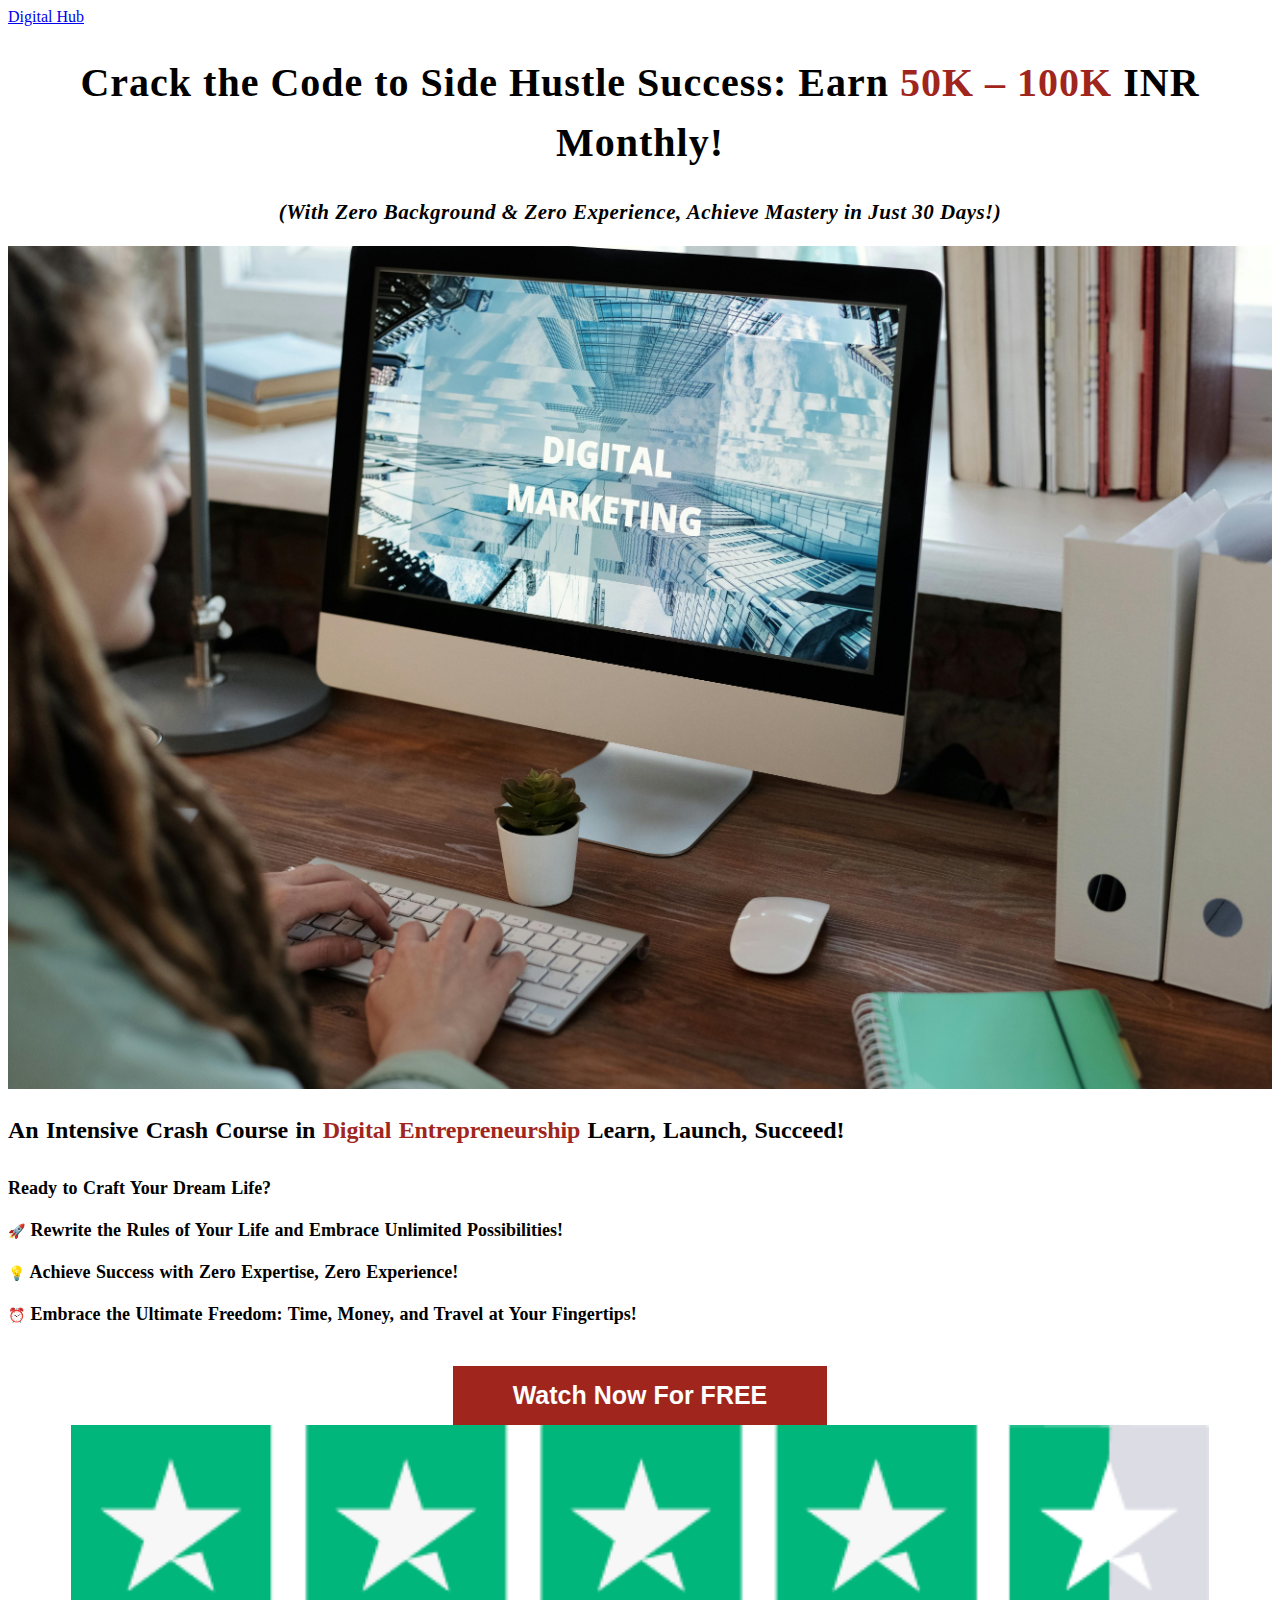
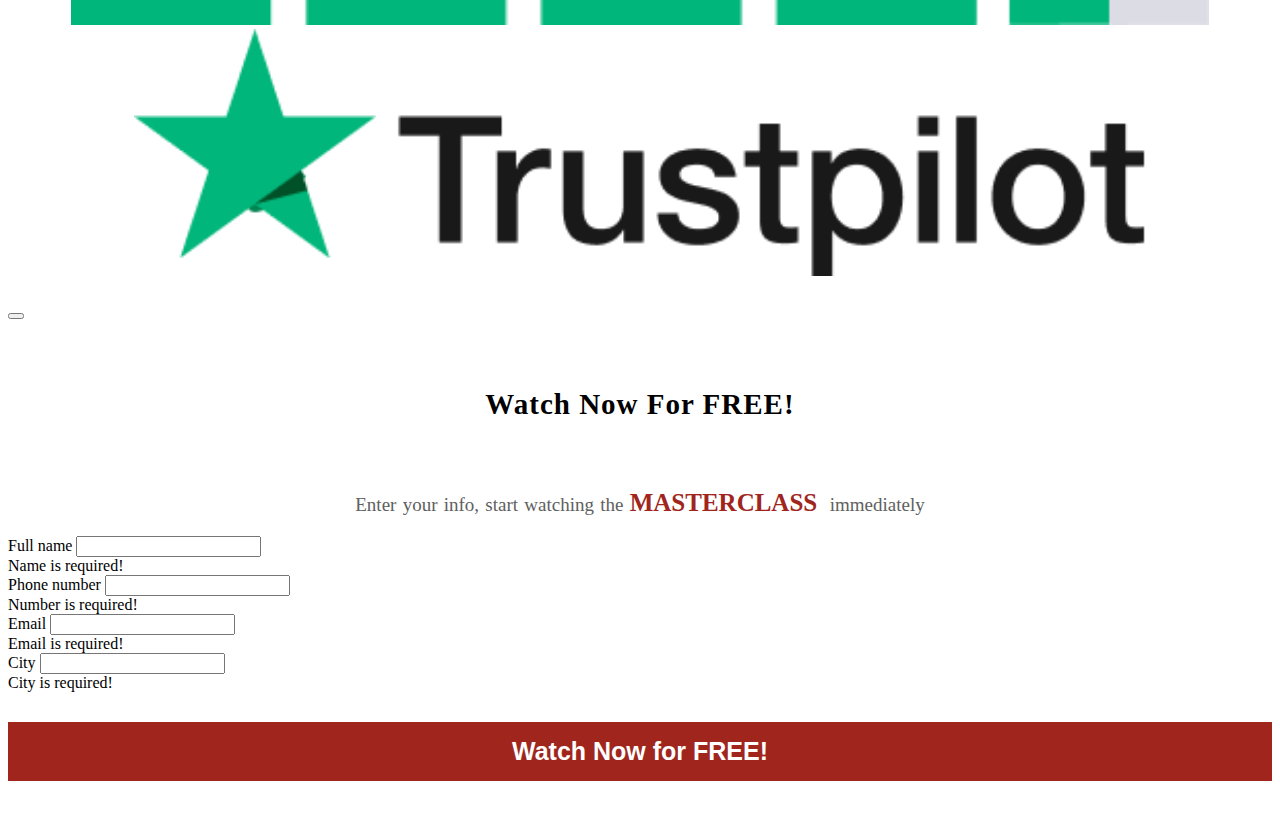
==== index.html @ e6a7e9bf "index2 name changed" ====
<!doctype html>
<html lang="en">

<head>
    <title>Title</title>
    <!-- Required meta tags -->
    <meta charset="utf-8" />
    <meta name="viewport" content="width=device-width, initial-scale=1, shrink-to-fit=no" />

    <!-- Bootstrap CSS v5.2.1 -->
    <link href="https://cdn.jsdelivr.net/npm/bootstrap@5.3.2/dist/css/bootstrap.min.css" rel="stylesheet"
        integrity="sha384-T3c6CoIi6uLrA9TneNEoa7RxnatzjcDSCmG1MXxSR1GAsXEV/Dwwykc2MPK8M2HN" crossorigin="anonymous" />

    <style>
        .subtitle,
        .title {
            font-weight: 700;
            letter-spacing: 1px;
            text-align: center;
        }

        .title {
            font-size: 40px;
            line-height: 60px;
        }

        .parahighlight {
            color: #a0261d;
        }

        .subsubtitle {
            font-size: 21px;
            font-style: italic;
            font-weight: 700;
            letter-spacing: .5px;
            text-align: center;
        }

        .bannerimage {
            width: 100%;
        }

        .para {
            font-size: 24px;
            font-weight: 700;
            letter-spacing: -.1px;
            word-spacing: 1.5px;
        }

        .subpara {
            font-size: 18px;
            font-weight: 600;
            line-height: 40px;
            margin-bottom: 30px;
            word-spacing: 1px;
        }

        .book,
        .icon {
            color: #a0261d;
            font-size: 14px;
            font-weight: 700;
        }

        .button {
            background: #a0261d;
            border: none;
            color: #fff;
            font-size: 25px;
            font-weight: 700;
            padding: 15px 60px;
        }

        .starimage {
            width: 90%;
        }

        .trustimage {
            width: 80%;
        }

        .alignment {
            text-align: center;
        }

        .titlemodel {
            font-size: 29px;
            font-weight: 700;
            letter-spacing: 1px;
            text-align: center;
        }

        .paramodel {
            color: #606060;
            font-size: 19px;
            font-weight: 500;
            text-align: center;
            word-spacing: 1.5px;
        }

        .parahighlighttext {
            color: #a0261d;
            font-size: 25px;
            font-weight: 700;
        }

        .modelbutton {
            background: #a0261d;
            border: none;
            color: #fff;
            font-size: 25px;
            font-weight: 700;
            margin-bottom: 30px;
            margin-top: 30px;
            padding: 15px 30px;
            width: 100%;
        }
    </style>
</head>

<body>
    <header>
        <!-- place navbar here -->
        <nav class="navbar">
            <div class="container"><a class="navbar-brand h2" href="#">
                    <!-- <img src="" alt=" Digital Hub" class="logo"> -->
                    Digital Hub
                </a>
            </div>
        </nav>
    </header>
    <main>
        <section>
            <div class="mt-md-5">
                <h1 class="title">Crack the Code to Side Hustle Success: Earn
                    <span class="parahighlight">50K – 100K </span>INR Monthly!
                </h1>
                <p class="subsubtitle pt-3">(With Zero Background & Zero Experience, Achieve Mastery in Just 30 Days!)
                </p>
            </div>
        </section>
        <section>
            <div class="container py-5">
                <div class="row">
                    <div class="col-lg-6"><img src="./assets/images/lt_1.jpg" alt="Digital Hub" class="bannerimage">
                    </div>
                    <div class="col-lg-6">
                        <p class="para">An Intensive Crash Course in<span class="parahighlight"> Digital
                                Entrepreneurship</span> Learn, Launch, Succeed!</p>
                        <p class="subpara"><span class="icon"></span> Ready to Craft Your Dream Life?<br><span
                                class="icon">🚀</span> Rewrite the Rules of Your Life and Embrace Unlimited
                            Possibilities!<br><span class="icon">💡</span> Achieve Success with Zero Expertise, Zero
                            Experience!<br><span class="icon">⏰</span> Embrace the Ultimate Freedom: Time, Money, and
                            Travel at Your Fingertips!
                        </p>
                        <div class="alignment"><button class="button" data-bs-toggle="modal"
                                data-bs-target="#FREE_leadform">Watch Now For FREE</button>
                            <div class="row">
                                <div class="col-lg-7 mx-auto ms-auto">
                                    <div class="row mt-3">
                                        <div class="col-lg-2 col-2"></div>
                                        <div class="col-lg-4 col-4 p-0">
                                            <div class="alignment"><img src="./assets/images/trustpilot.webp" alt="Star"
                                                    class="starimage"></div>
                                        </div>
                                        <div class="col-lg-4 col-4 p-0"><img src="./assets/images/tp.webp" alt="Star"
                                                class="trustimage"></div>
                                        <div class="col-lg-2 col-2"></div>
                                    </div>
                                </div>
                            </div>
                        </div>
                    </div>
                </div>
            </div>
        </section>

    </main>
    <footer>
        <!-- place footer here -->
    </footer>

    <modal-section>
        <div class="modal fade" id="FREE_leadform" tabindex="-1" aria-labelledby="FREE_leadformLabel"
            aria-hidden="true">
            <div class="modal-dialog modal-dialog-centered modal-lg">
                <div class="modal-content">
                    <div class="modal-header border-0">
                        <h5 class="modal-title" id="FREE_leadformLabel"></h5>
                        <button type="button" class="btn-close" data-bs-dismiss="modal" aria-label="Close"></button>
                    </div>
                    <div class="modal-body">
                        <div class="">
                            <div class=" text-center">
                                <h6 class="titlemodel">Watch Now For FREE!</h6>
                                <p class="paramodel">Enter your info, start watching the&nbsp;<span
                                        class="parahighlighttext">MASTERCLASS</span>&nbsp; immediately</p>
                            </div>
                            <form class="row g-3 needs-validation" action="./masterclass.html" method="post" novalidate>
                                <div class="col-12">
                                    <label for="validationCustom01" class="form-label">Full name</label>
                                    <input type="text" class="form-control" id="validationCustom01" value="" required>
                                    <div class="invalid-feedback">
                                        Name is required!
                                    </div>
                                </div>


                                <div class="col-12">
                                    <label for="validationCustom03" class="form-label">Phone number</label>
                                    <input type="number" class="form-control" id="validationCustom03" required>
                                    <div class="invalid-feedback">
                                        Number is required!
                                    </div>
                                </div>
                                <div class="col-12">
                                    <label for="validationCustom04" class="form-label">Email</label>
                                    <input type="email" class="form-control" id="validationCustom04" required>

                                    <div class="invalid-feedback">
                                        Email is required!
                                    </div>
                                </div>
                                <div class="col-12">
                                    <label for="validationCustom05" class="form-label">City</label>
                                    <input type="text" class="form-control" id="validationCustom05" required>
                                    <div class="invalid-feedback">
                                        City is required!
                                    </div>
                                </div>

                                <div class="col-12">
                                    <button class="modelbutton" type="submit">Watch Now for FREE!</button>
                                </div>
                            </form>
                        </div>
                    </div>

                </div>
            </div>
        </div>
    </modal-section>
    <!-- Bootstrap JavaScript Libraries -->
    <script src="https://cdn.jsdelivr.net/npm/@popperjs/core@2.11.8/dist/umd/popper.min.js"
        integrity="sha384-I7E8VVD/ismYTF4hNIPjVp/Zjvgyol6VFvRkX/vR+Vc4jQkC+hVqc2pM8ODewa9r"
        crossorigin="anonymous"></script>

    <script src="https://cdn.jsdelivr.net/npm/bootstrap@5.3.2/dist/js/bootstrap.min.js"
        integrity="sha384-BBtl+eGJRgqQAUMxJ7pMwbEyER4l1g+O15P+16Ep7Q9Q+zqX6gSbd85u4mG4QzX+"
        crossorigin="anonymous"></script>

    <script>
        // Example starter JavaScript for disabling form submissions if there are invalid fields
        (function () {
            'use strict'

            // Fetch all the forms we want to apply custom Bootstrap validation styles to
            var forms = document.querySelectorAll('.needs-validation')

            // Loop over them and prevent submission
            Array.prototype.slice.call(forms)
                .forEach(function (form) {
                    form.addEventListener('submit', function (event) {
                        if (!form.checkValidity()) {
                            event.preventDefault()
                            event.stopPropagation()
                        }

                        form.classList.add('was-validated')
                    }, false)
                })
        })()
    </script>
</body>

</html>
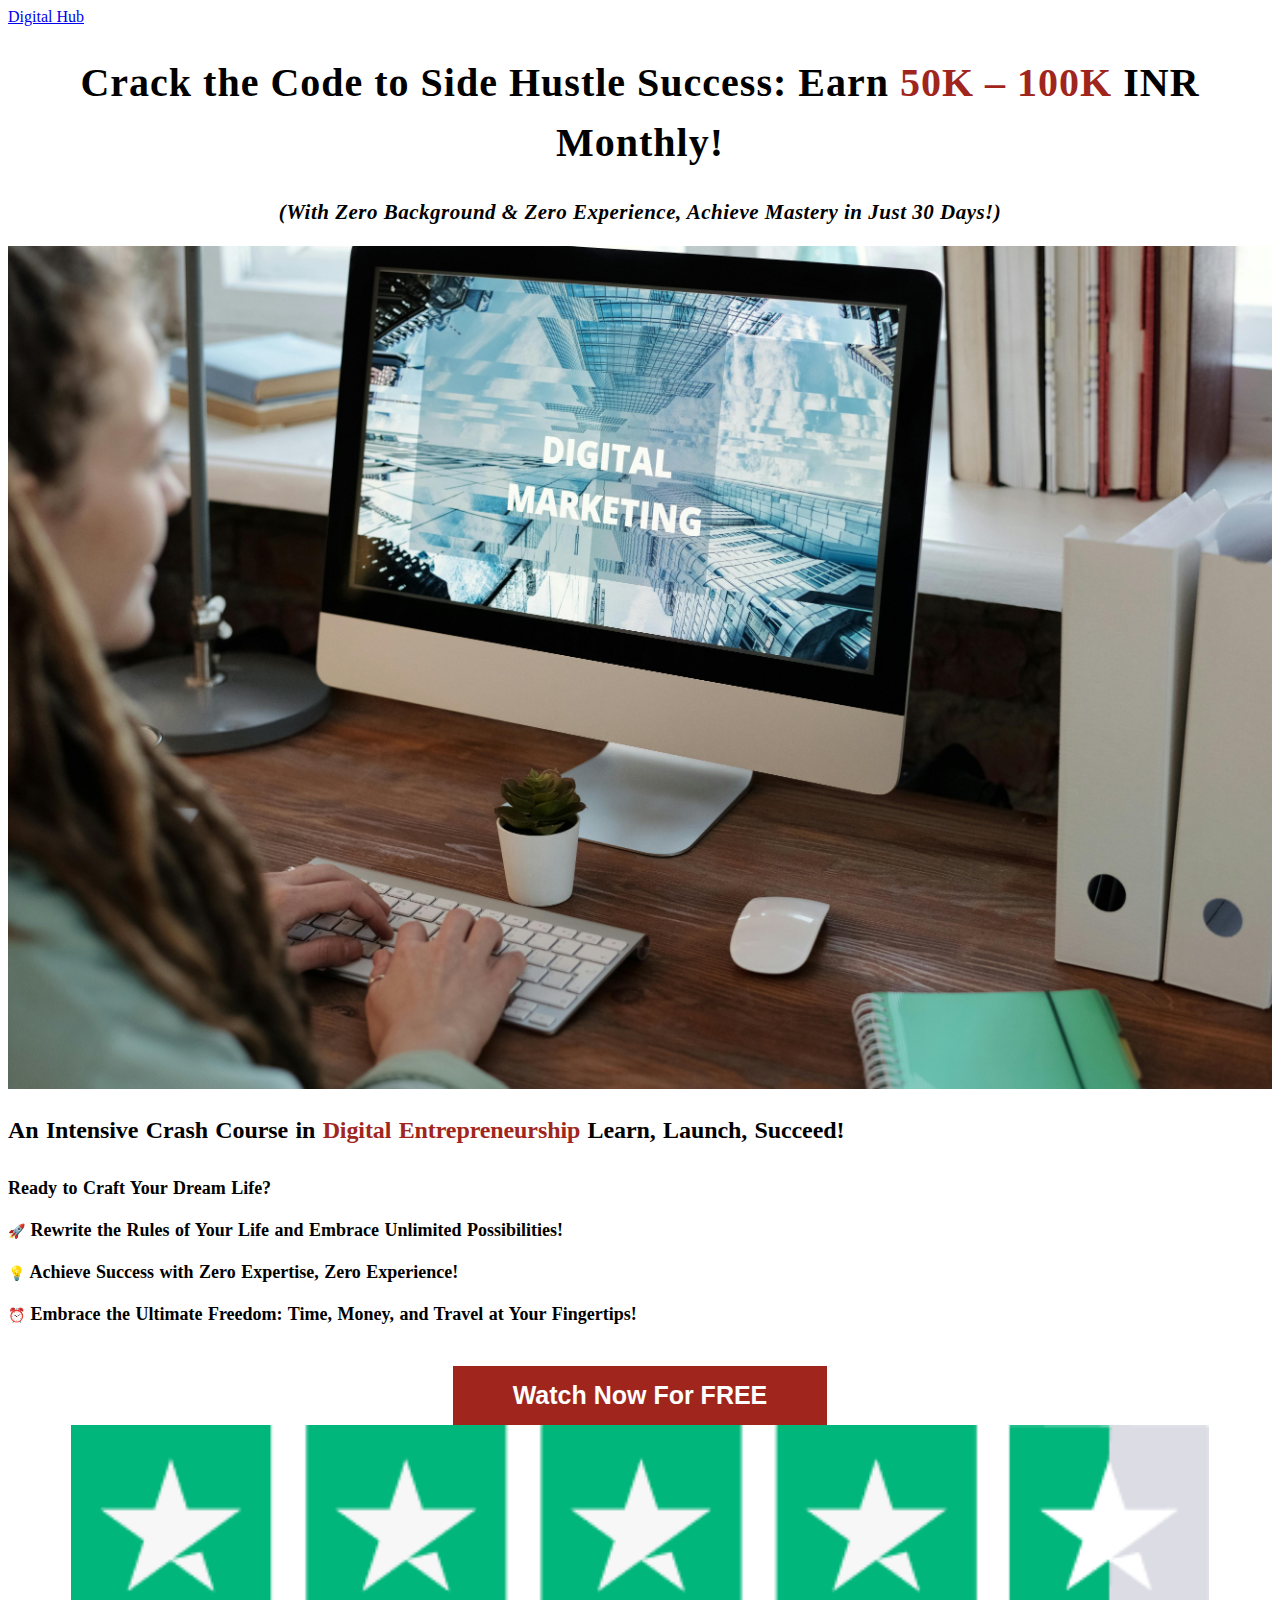
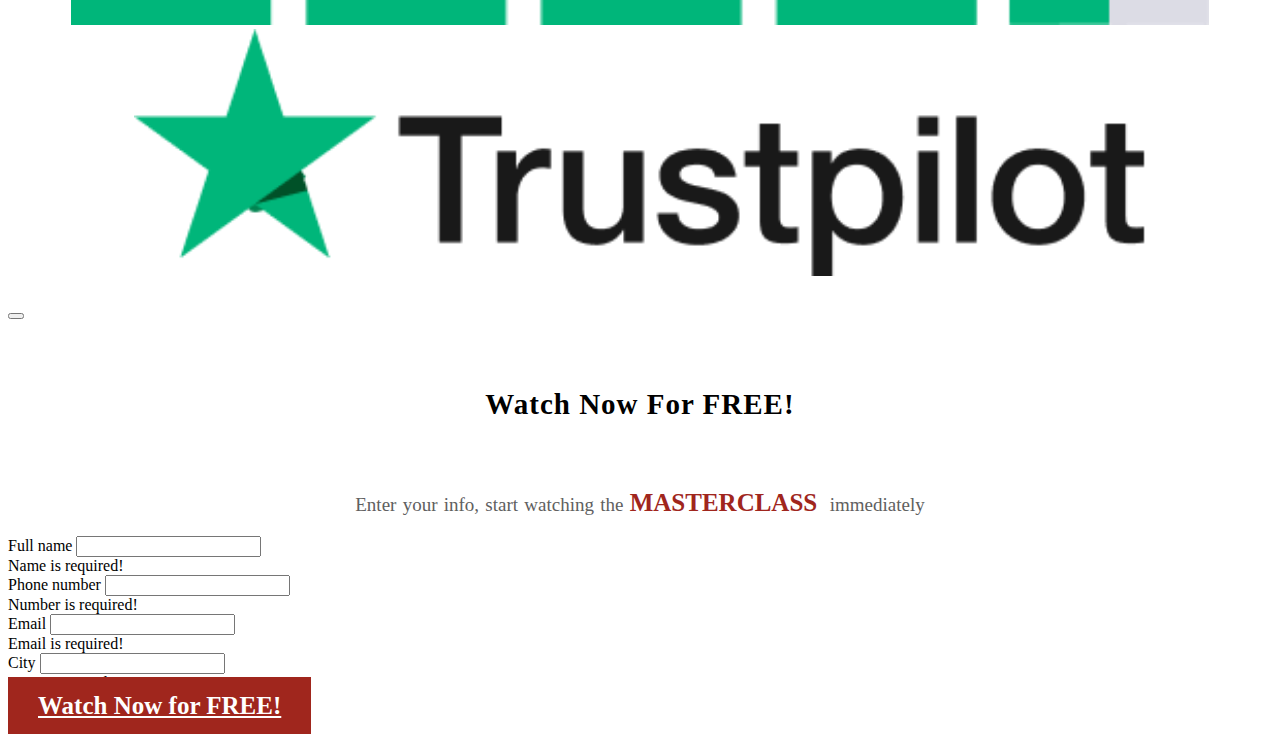
==== commit e9de82fe: "Update index.html" ====
--- a/index.html
+++ b/index.html
@@ -10,7 +10,23 @@
     <!-- Bootstrap CSS v5.2.1 -->
     <link href="https://cdn.jsdelivr.net/npm/bootstrap@5.3.2/dist/css/bootstrap.min.css" rel="stylesheet"
         integrity="sha384-T3c6CoIi6uLrA9TneNEoa7RxnatzjcDSCmG1MXxSR1GAsXEV/Dwwykc2MPK8M2HN" crossorigin="anonymous" />
-
+<!-- Meta Pixel Code -->
+<script>
+!function(f,b,e,v,n,t,s)
+{if(f.fbq)return;n=f.fbq=function(){n.callMethod?
+n.callMethod.apply(n,arguments):n.queue.push(arguments)};
+if(!f._fbq)f._fbq=n;n.push=n;n.loaded=!0;n.version='2.0';
+n.queue=[];t=b.createElement(e);t.async=!0;
+t.src=v;s=b.getElementsByTagName(e)[0];
+s.parentNode.insertBefore(t,s)}(window, document,'script',
+'https://connect.facebook.net/en_US/fbevents.js');
+fbq('init', '399836462692065');
+fbq('track', 'PageView');
+</script>
+<noscript><img height="1" width="1" style="display:none"
+src="https://www.facebook.com/tr?id=399836462692065&ev=PageView&noscript=1"
+/></noscript>
+<!-- End Meta Pixel Code -->
     <style>
         .subtitle,
         .title {
@@ -196,7 +212,7 @@
                                 <p class="paramodel">Enter your info, start watching the&nbsp;<span
                                         class="parahighlighttext">MASTERCLASS</span>&nbsp; immediately</p>
                             </div>
-                            <form class="row g-3 needs-validation" action="./masterclass.html" method="post" novalidate>
+                            <form class="row g-3 needs-validation" action="https://karthiksakthi0003.github.io/SE_project_funnel/masterclass.html" method="post" novalidate>
                                 <div class="col-12">
                                     <label for="validationCustom01" class="form-label">Full name</label>
                                     <input type="text" class="form-control" id="validationCustom01" value="" required>
@@ -230,7 +246,7 @@
                                 </div>
 
                                 <div class="col-12">
-                                    <button class="modelbutton" type="submit">Watch Now for FREE!</button>
+                                    <a href="https://karthiksakthi0003.github.io/SE_project_funnel/masterclass.html" class="modelbutton" type="submit">Watch Now for FREE!</a>
                                 </div>
                             </form>
                         </div>
@@ -273,4 +289,4 @@
     </script>
 </body>
 
-</html>+</html>
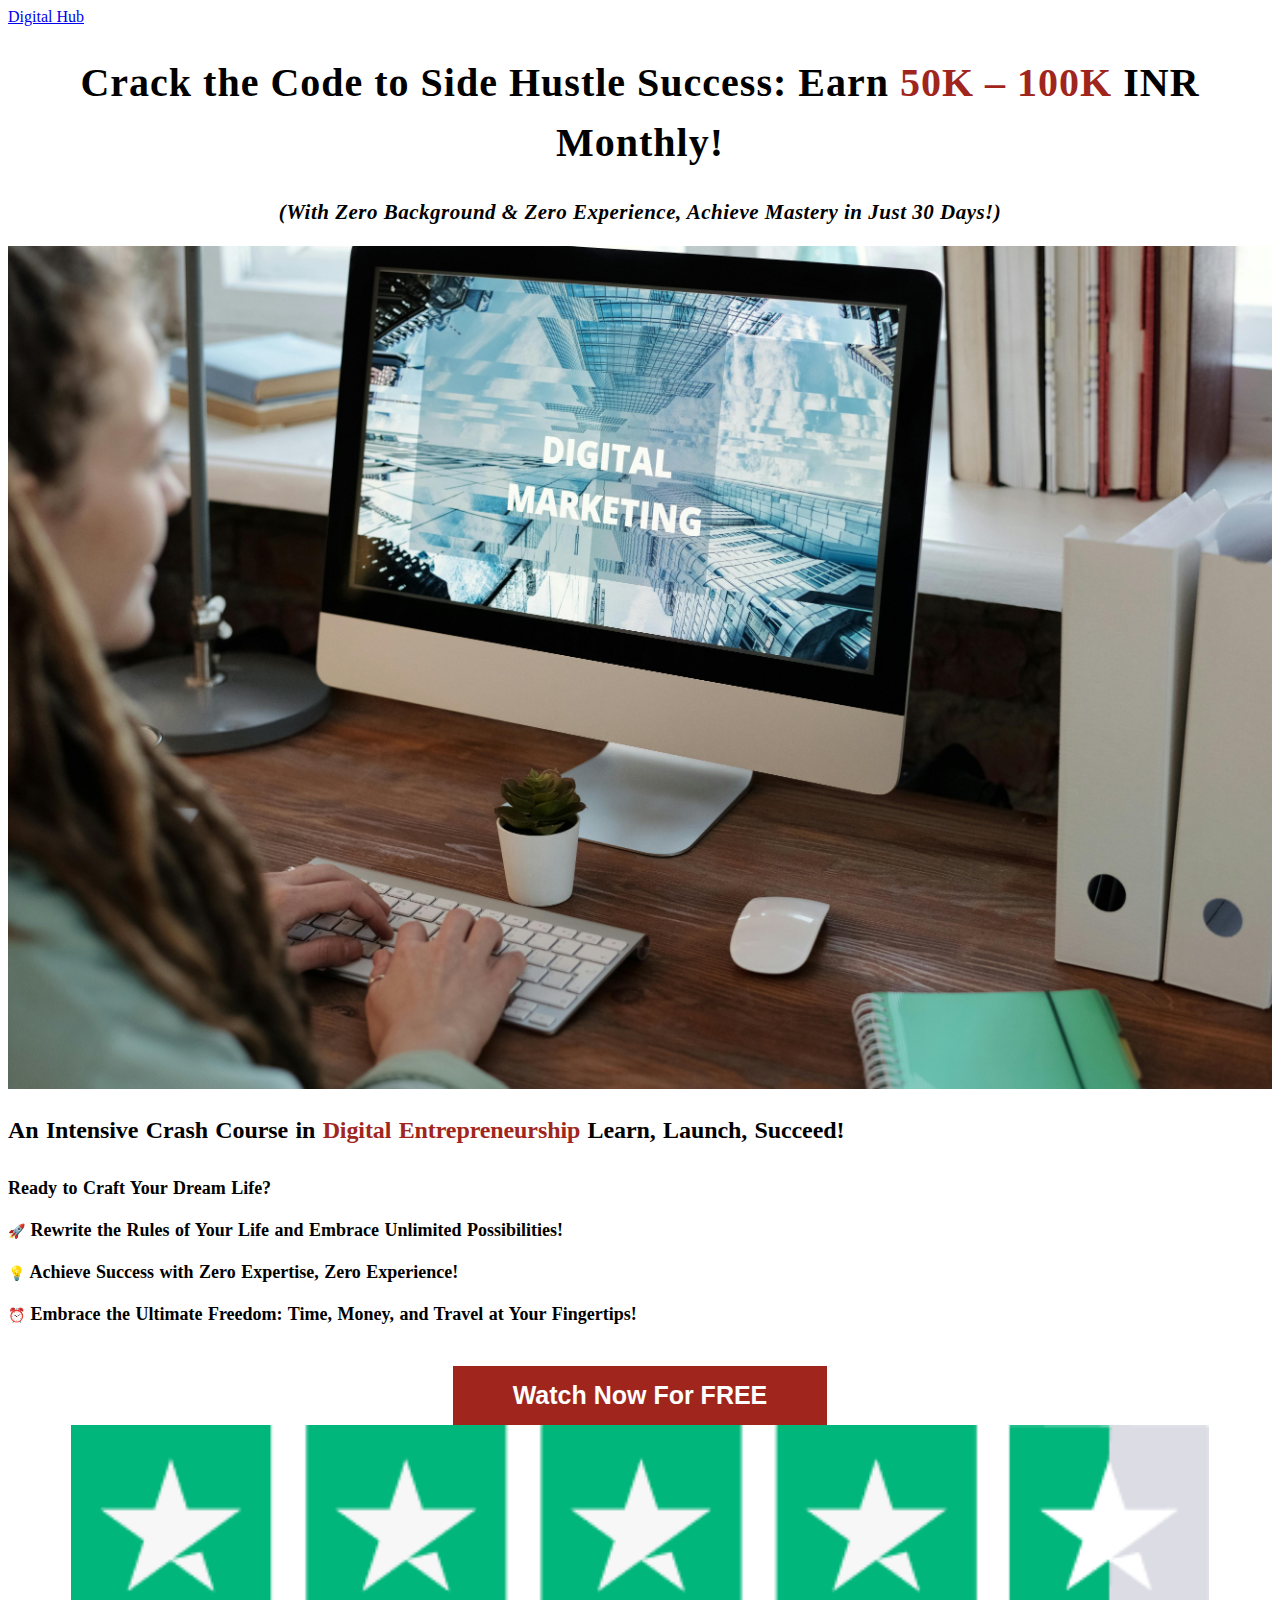
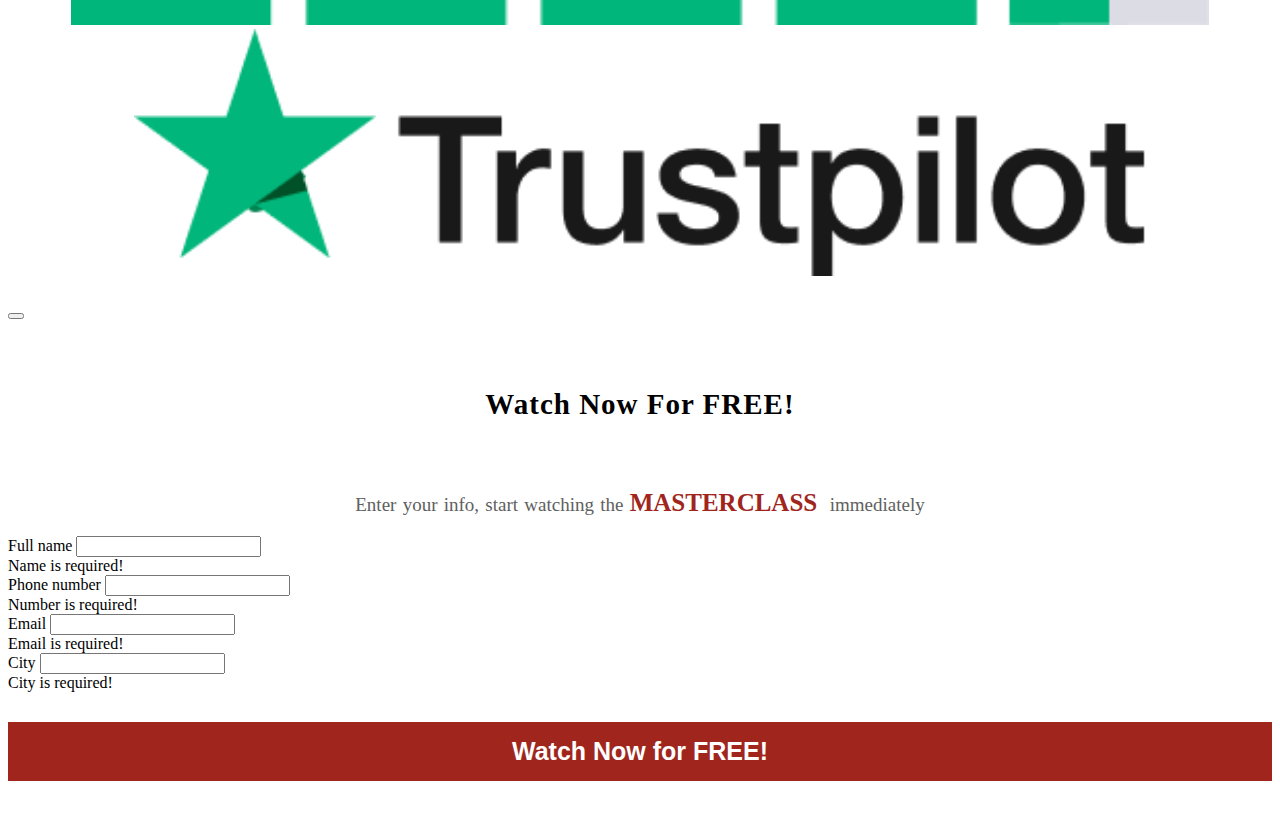
==== commit a59b63fb: "Update index.html" ====
--- a/index.html
+++ b/index.html
@@ -212,7 +212,7 @@
                                 <p class="paramodel">Enter your info, start watching the&nbsp;<span
                                         class="parahighlighttext">MASTERCLASS</span>&nbsp; immediately</p>
                             </div>
-                            <form class="row g-3 needs-validation" action="https://karthiksakthi0003.github.io/SE_project_funnel/masterclass.html" method="post" novalidate>
+                            <form class="row g-3 needs-validation" action="https://karthiksakthi0003.github.io/SE_project_funnel/masterclass" method="post" novalidate>
                                 <div class="col-12">
                                     <label for="validationCustom01" class="form-label">Full name</label>
                                     <input type="text" class="form-control" id="validationCustom01" value="" required>
@@ -246,7 +246,7 @@
                                 </div>
 
                                 <div class="col-12">
-                                    <a href="https://karthiksakthi0003.github.io/SE_project_funnel/masterclass.html" class="modelbutton" type="submit">Watch Now for FREE!</a>
+                                    <button class="modelbutton" type="submit">Watch Now for FREE!</button>
                                 </div>
                             </form>
                         </div>
